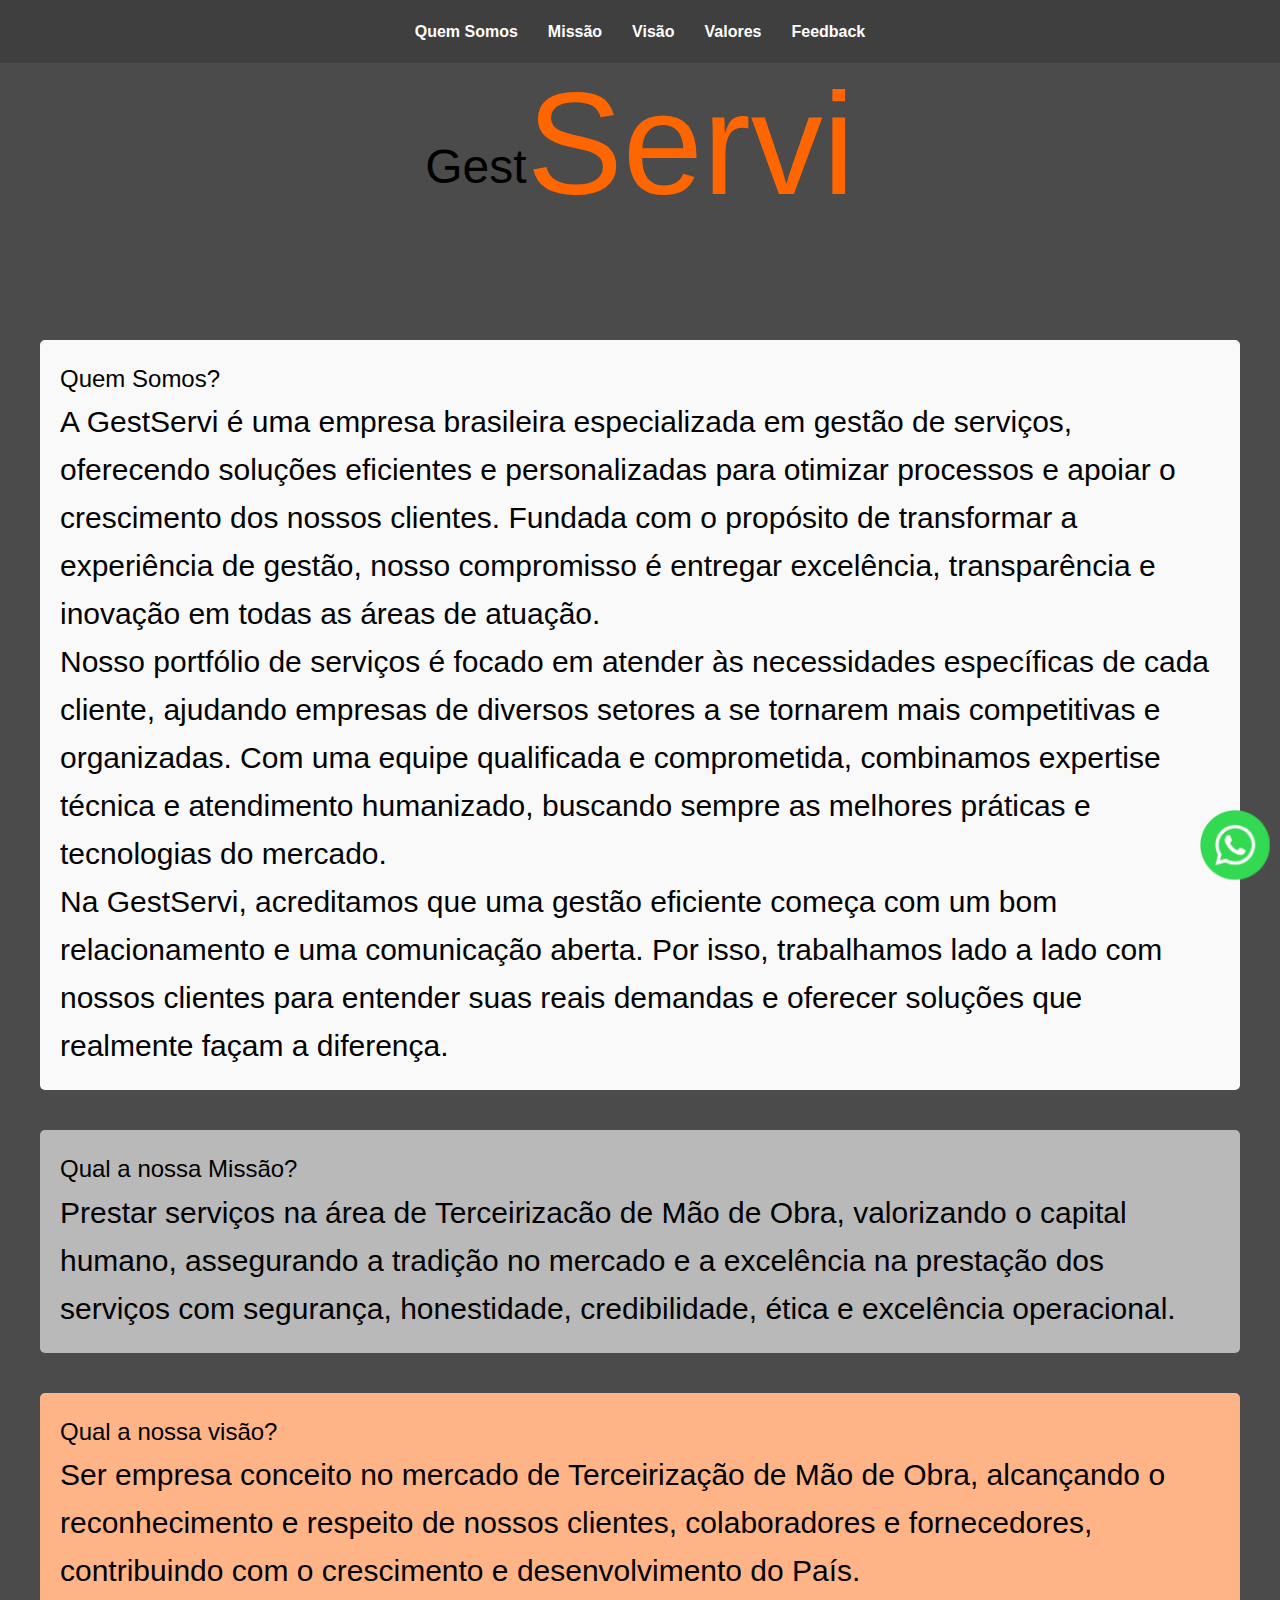
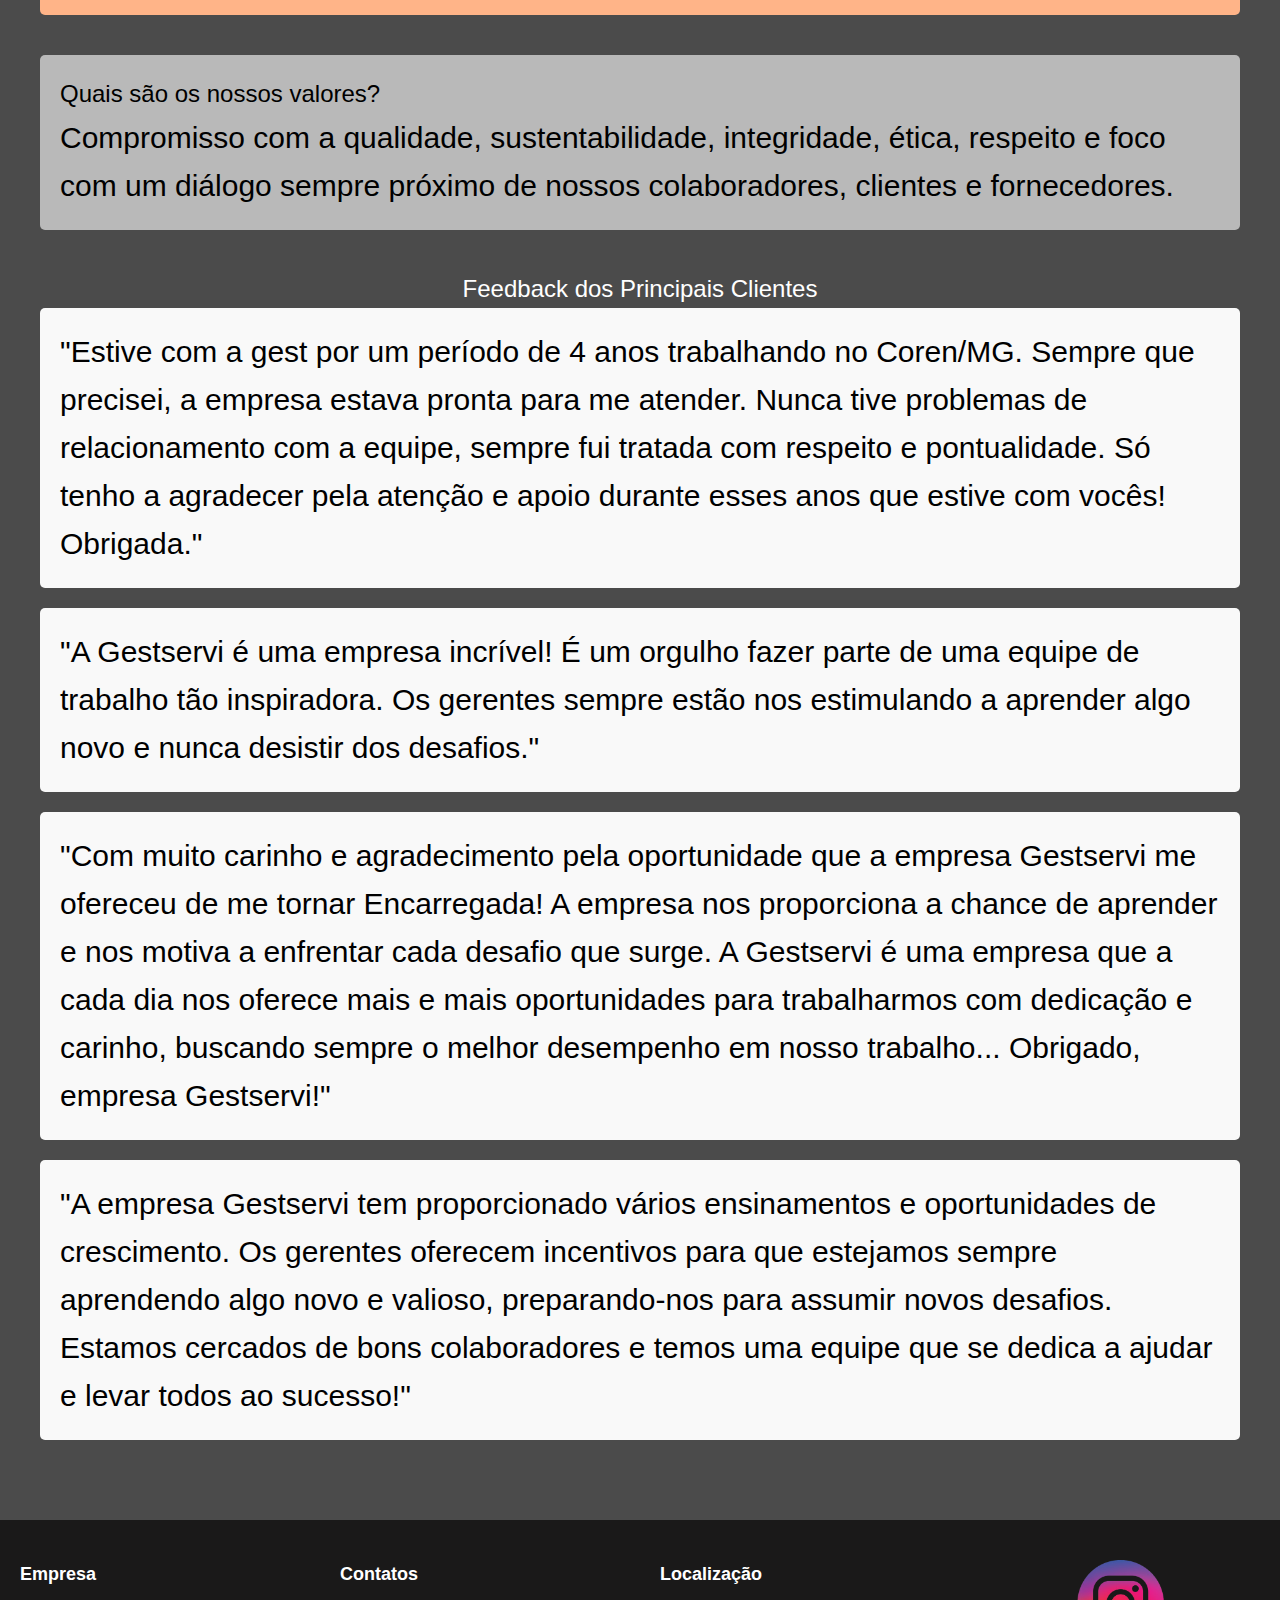
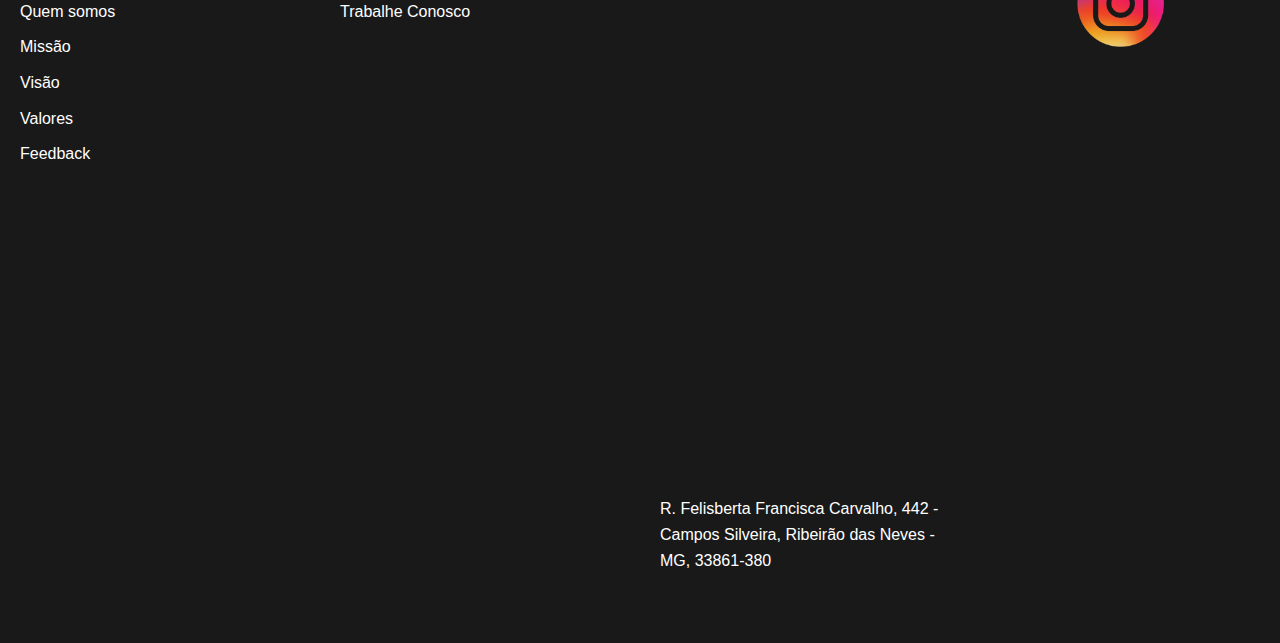
==== index.html @ 1151ab09 "Add files via upload" ====
<!DOCTYPE html>
<html lang="pt-br">
<head>
    <meta charset="UTF-8">
    <meta name="viewport" content="width=device-width, initial-scale=1.0">
    <link rel="stylesheet" href="style.css">
    <title>GESTSERVI</title>
</head>
<body>
    <nav>
                <ul>  
                    <li><a href="#quem-somos">Quem Somos</a></li>  
                    <li><a href="#missao">Missão</a></li>
                    <li><a href="#visao">Visão</a></li> 
                    <li><a href="#valores">Valores</a></li> 
                    <li><a href="#feedback">Feedback</a></li>
                </ul>
            </nav>
        
    <header> 
        <div class="container-logo">
                <!-- <img src="../_img/linkedin.png" alt="Logo GESTSERVI" class="logo"> -->
                 <h1 class="lg1">Gest<sub class="lg2">Servi</sub></h1> 
           </div>
    </header>

    <main>
        <section  id="quem-somos">
            <div class="container-quem">
                <h2>Quem Somos?</h2>
                <p>A GestServi é uma empresa brasileira especializada em gestão de serviços, oferecendo soluções eficientes e personalizadas para otimizar processos e apoiar o crescimento dos nossos clientes. Fundada com o propósito de transformar a experiência de gestão, nosso compromisso é entregar excelência, transparência e inovação em todas as áreas de atuação.</p>
                <p>Nosso portfólio de serviços é focado em atender às necessidades específicas de cada cliente, ajudando empresas de diversos setores a se tornarem mais competitivas e organizadas. Com uma equipe qualificada e comprometida, combinamos expertise técnica e atendimento humanizado, buscando sempre as melhores práticas e tecnologias do mercado.</p>    
                <p>Na GestServi, acreditamos que uma gestão eficiente começa com um bom relacionamento e uma comunicação aberta. Por isso, trabalhamos lado a lado com nossos clientes para entender suas reais demandas e oferecer soluções que realmente façam a diferença.</p>
            </div>
        </section>

        <section id="missao">
            <div class="container-missao">
                <h2>Qual a nossa Missão?</h2>
                <p>Prestar serviços na área de Terceirizacão de Mão de Obra, valorizando o capital humano, assegurando a tradição no mercado e a excelência na prestação dos serviços com segurança, honestidade, credibilidade, ética e excelência operacional.</p>
            </div>
        </section>

        <section id="visao">
            <div class="container-visao">
                <h2>Qual a nossa visão?</h2>
                <p>Ser empresa conceito no mercado de Terceirização de Mão de Obra, alcançando o reconhecimento e respeito de nossos clientes, colaboradores e fornecedores, contribuindo com o crescimento e desenvolvimento do País.</p>
            </div>
        </section>

        <section id="valores">
            <div class="container-valores">
                <h2>Quais são os nossos valores?</h2>
                <p>Compromisso com a qualidade, sustentabilidade, integridade, ética, respeito e foco com um diálogo sempre próximo de nossos colaboradores, clientes e fornecedores.</p>
            </div>
        </section>

        <section id="feedback">
            <div class="container">
                <h2 class="feed">Feedback dos Principais Clientes</h2>
                <article class="feedback-item">
                    <p>"Estive com a gest por um período de 4 anos trabalhando no Coren/MG. Sempre que precisei, a empresa estava pronta para me atender. Nunca tive problemas de relacionamento com a equipe, sempre fui tratada com respeito e pontualidade. Só tenho a agradecer pela atenção e apoio durante esses anos que estive com vocês! Obrigada."</p>
                </article>
                <article class="feedback-item">
                    <p>"A Gestservi é uma empresa incrível! É um orgulho fazer parte de uma equipe de trabalho tão inspiradora. Os gerentes sempre estão nos estimulando a aprender algo novo e nunca desistir dos desafios."</p>
                </article>
                <article class="feedback-item">
                    <p>"Com muito carinho e agradecimento pela oportunidade que a empresa Gestservi me ofereceu de me tornar Encarregada! A empresa nos proporciona a chance de aprender e nos motiva a enfrentar cada desafio que surge. A Gestservi é uma empresa que a cada dia nos oferece mais e mais oportunidades para trabalharmos com dedicação e carinho, buscando sempre o melhor desempenho em nosso trabalho... Obrigado, empresa Gestservi!"</p>
                </article>
                <article class="feedback-item">
                    <p>"A empresa Gestservi tem proporcionado vários ensinamentos e oportunidades de crescimento. Os gerentes oferecem incentivos para que estejamos sempre aprendendo algo novo e valioso, preparando-nos para assumir novos desafios. Estamos cercados de bons colaboradores e temos uma equipe que se dedica a ajudar e levar todos ao sucesso!"</p>
                </article>
                </section>
    </main>

    <footer>
        <div class="container">
            <div class="row">
                <div class="col">
                    <h4>Empresa</h4>
                    <ul>
                        <li><a href="#quem-somos">Quem somos</a></li>
                        <li><a href="#missao">Missão</a></li>
                        <li><a href="#visao">Visão</a></li>
                        <li><a href="#valores">Valores</a></li>
                        <li><a href="#feedback">Feedback</a></li>
                    </ul>
                </div>
                <div class="col">
                    <h4>Contatos</h4>
                    <ul>
                        <li><a href="contrato.html" target="_blank">Trabalhe Conosco</a></li>
                    </ul>
                </div>
                <div class="col">
                    <h4>Localização</h4>
                    <ul>
                        <li><iframe class="maps" src="https://www.google.com/maps/embed?pb=!1m18!1m12!1m3!1d475.37416870519826!2d-44.07452956203673!3d-19.775670346685224!2m3!1f0!2f0!3f0!3m2!1i1024!2i768!4f13.1!3m3!1m2!1s0xa68de4ee923ca5%3A0xcb88e73dce521c7d!2sGestservi!5e1!3m2!1spt-BR!2sbr!4v1728326213606!5m2!1spt-BR!2sbr" width="600" height="450" style="border:0;" allowfullscreen="" loading="lazy" referrerpolicy="no-referrer-when-downgrade"></iframe></li>
                        <li>R. Felisberta Francisca Carvalho, 442 - Campos Silveira, Ribeirão das Neves - MG, 33861-380</li>
                    </ul>
                </div>
                <div class="col">
                    <div class="social-media">
                        <a href="https://www.instagram.com/gestservi?igsh=NDZrbzR0d2Yxcmxi" target="_blank"> <i class="instagram"><img class="insta" src="insta.png"></i> </a>
                    </div>
                </div>
            </div>
        </div>
    </footer>
    <a class="whats" href="https://wa.me/5531998891244" target="_blank"><img class="whats" src="whats.png"></a>  
</body>
<script src="trp.js"></script>
</html>
---- style.css ----
/* Estilos básicos */

*{
    
    /* Remove as margens padrão */
    margin: 0;
    /* Remove o padding padrão */
    padding: 0;
    /* Define o modelo de caixa para incluir padding e borda no tamanho total */
    box-sizing: border-box;
}

body {
    font-family: 'Open Sans', sans-serif;
    background-color: #4b4b4b;
    line-height: 1.6;
}

header {
    /* ... seus estilos existentes ... */
    text-align: center; 
  }
  
  header h1 {
    font-size: 3em; 
    margin-top: 10px; 
  }
  
header h1 .lg1 { /* Estilos para a parte "Gest" do nome */
  font-size: 3.5em; 
  font-weight: bold; 
  color: rgb(77, 77, 77); /* Define a cor da parte "Gest" como laranja */
}
  
  header h1 .lg2 { /* Estilos para a parte "Servi" do nome */
    font-size: 3em; 
    font-weight: normal;
    color: #ff6600; /* Define a cor da parte "Servi" como cinza */
  }

h1, h2, h3, h4, h5, h6 {
    font-weight: 400;
}

a {
    color: #ffffff;
    text-decoration: none;
    transition: color 0.3s ease;
}

a:hover {
    color: #ff8d4b;
}

.container-quem {
    max-width: 1200px;
    margin: 0 auto;
    padding: 0 20px;
    background-color: #f9f9f9;
    padding: 20px;
    border-radius: 5px;
    margin-bottom: 20px;
}

.container-missao {
    max-width: 1200px;
    margin: 0 auto;
    padding: 0 20px;
    background-color: #b9b9b9;
    padding: 20px;
    border-radius: 5px;
    margin-bottom: 20px;
}

.container-visao {
    max-width: 1200px;
    margin: 0 auto;
    padding: 0 20px;
    background-color: #ffb488;
    padding: 20px;
    border-radius: 5px;
    margin-bottom: 20px;
}

.container-valores {
    max-width: 1200px;
    margin: 0 auto;
    padding: 0 20px;
    background-color: #b9b9b9;
    padding: 20px;
    border-radius: 5px;
    margin-bottom: 20px;
}



/* Header */
header {
    background-image: url("design.png");
    background-size: cover; /* Redimensiona a imagem para cobrir o header */
    background-position: center; /* Centraliza a imagem no header */
    position: relative;
    padding: 20px 0;
    height: 300px; /* Ajuste a altura do header para ver mais ou menos da imagem */
}

.logo {
    text-align: center;

    max-width: 100%;
}

.container-logo{
    text-align: center;
}

nav {
    text-align: center;
    background-color: rgb(63, 63, 63); /* Cor do menu alterada */
    display: flex; /* Define o menu como um flexbox */
    justify-content: center; /* Centraliza o conteúdo do menu */
    align-items: center; /* Centraliza verticalmente o conteúdo do menu */
    position: fixed; /* Define o elemento como fixo */
    top: 0; /* Posiciona o topo do elemento na parte superior da tela */
    width: 100%; /* Define a largura do elemento para ocupar toda a tela */
    z-index: 10; /* Define o nível de empilhamento para que o menu fique acima do conteúdo */
    height: 7%;
}

nav ul {
    list-style: none;
    padding: 0;
    margin: 0;
    display: flex; /* Define a lista como um flexbox */
    gap: 30px; /* Define um espaço entre os itens da lista */
}

nav li {
    display: inline-block; /* Mantém os itens da lista na mesma linha */
    margin-left: 0; /* Remove a margem esquerda dos itens da lista */
}

nav a {
    font-weight: 600;
    color: #fffefe; /* Cor do texto do menu */
}

/* Conteúdo */
main {
    padding: 40px 0;
}

section {
    margin-bottom: 40px;
}

.feed{
    text-align: center;
    color: white;
}

.feedback-item {
    max-width: 1200px;
    margin: 0 auto;
    padding: 0 20px;
    background-color: #f9f9f9;
    padding: 20px;
    border-radius: 5px;
    margin-bottom: 20px;
}

/* Footer */
footer {
    background-color: #1a1919;
    color: #fff;
    padding: 40px 0;
}

.row {
    display: flex;
    flex-wrap: wrap;
}

.col {
    width: 25%;
    padding: 0 20px;
    margin-bottom: 20px;
}

footer h4 {
    font-size: 18px;
    font-weight: 600;
    margin-bottom: 10px;
}

footer ul {
    list-style: none;
    padding: 0;
}

footer li {
    margin-bottom: 10px;
}

.social-media {
    text-align: center;
}

.social-media a {
    margin: 0 10px;
    font-size: 20px;
    color: #fff;
}

.social-media a:hover {
    color: #ff7a00;
}

@media (max-width: 800px) {
    /* Define a largura das colunas */
    .footer-col{
        width: 50%;
        /* Define a margem inferior */
        margin-bottom: 30px;
    }
}

/* Estilos responsivos para telas menores que 600px */
@media (max-width:600px) {
    /* Define a largura das colunas */
    .footer-col{
        width: 100%;
    }
}

.insta{
    height: 87px;
    width: 87px;
}

 /* Define a largura das colunas */
 .maps{
    width: 140%;
    /* Define a margem inferior */
    margin-bottom: 30px;
   
 }

/* Define um estilo para a classe 'whats' */
.whats {
    /* Define a posição como fixa */
    position: fixed;
    /* Define a posição inferior como 20 pixels */
    bottom: 20px;
    /* Define a posição direita como 10 pixels */
    right: 10px;
    /* Define a altura como 70 pixels */
    height: 70px;
    /* Define a largura como 70 pixels */
    width: 70px;
}

p {
    font-size: 30px;
    font-weight: 400;
}

nav.scrolled {
    background-color: rgba(63, 63, 63, 0.5); /* Define a cor do menu com transparência */
  }
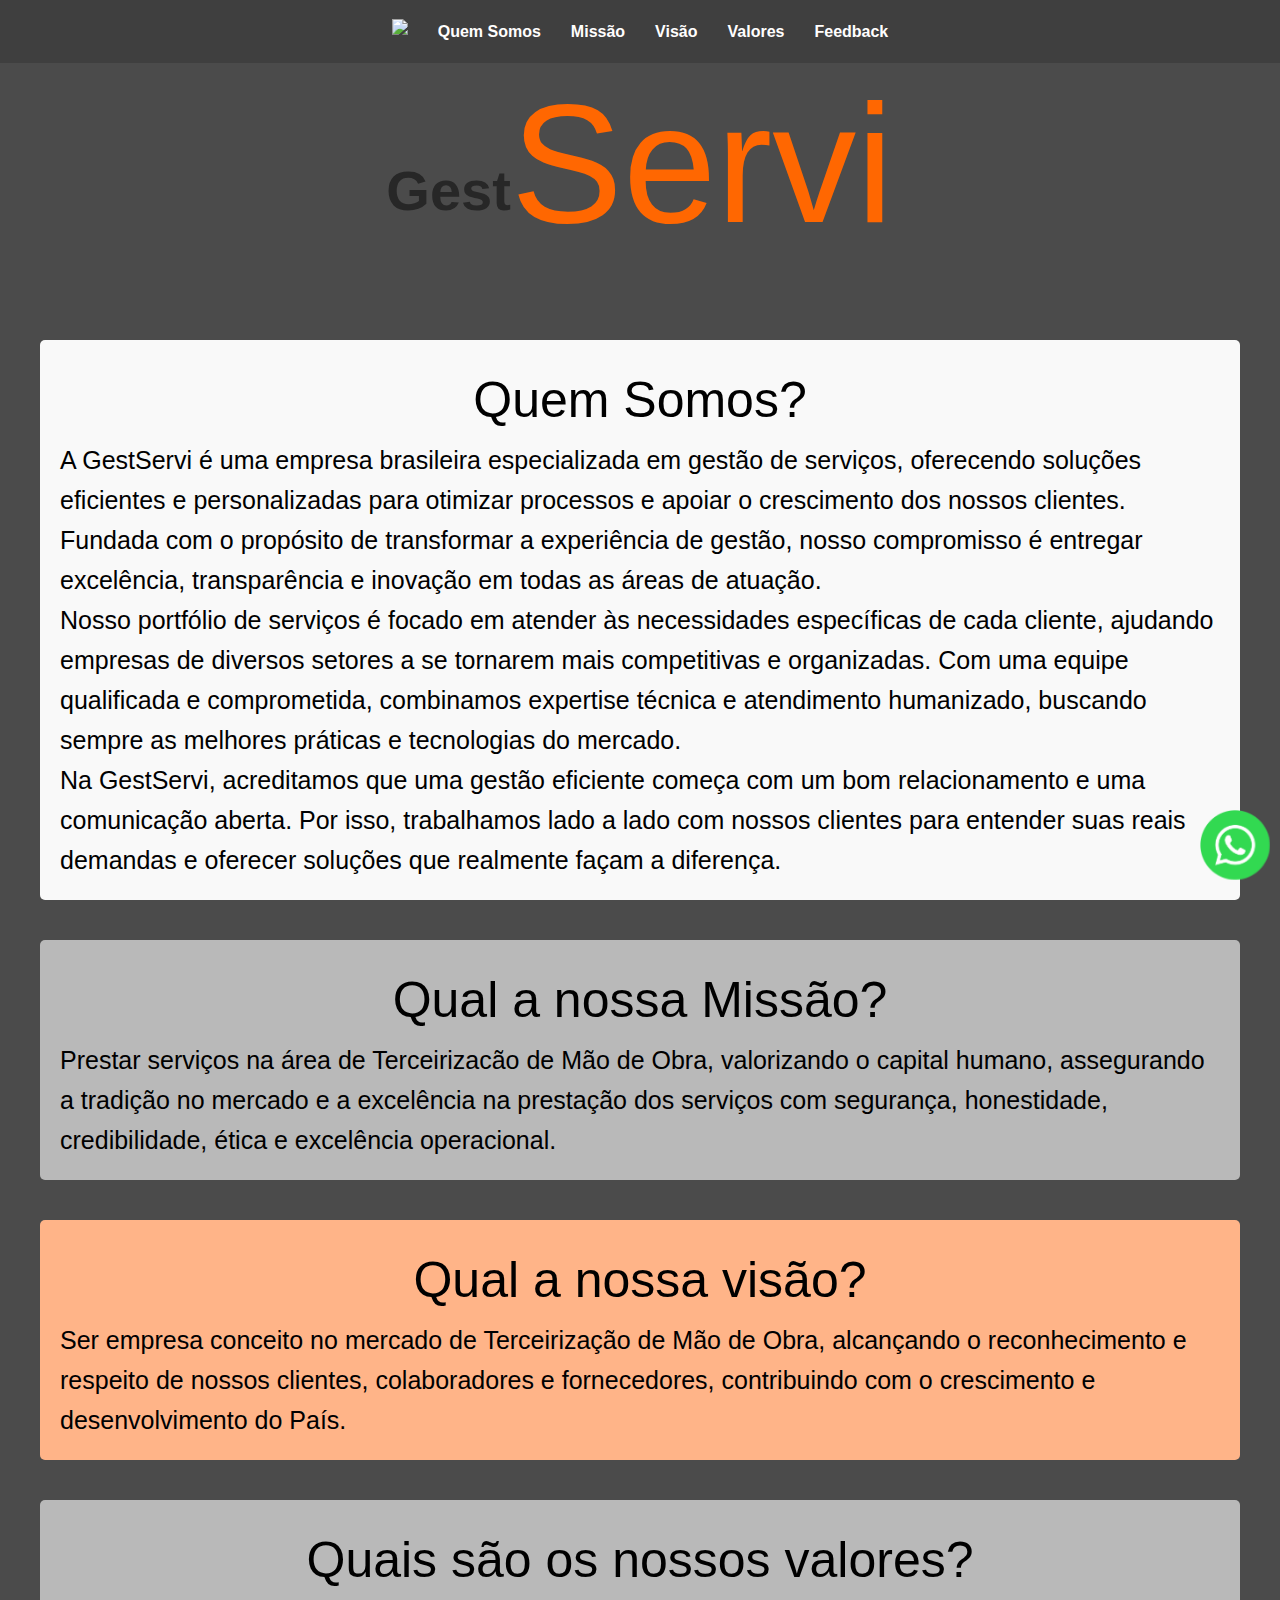
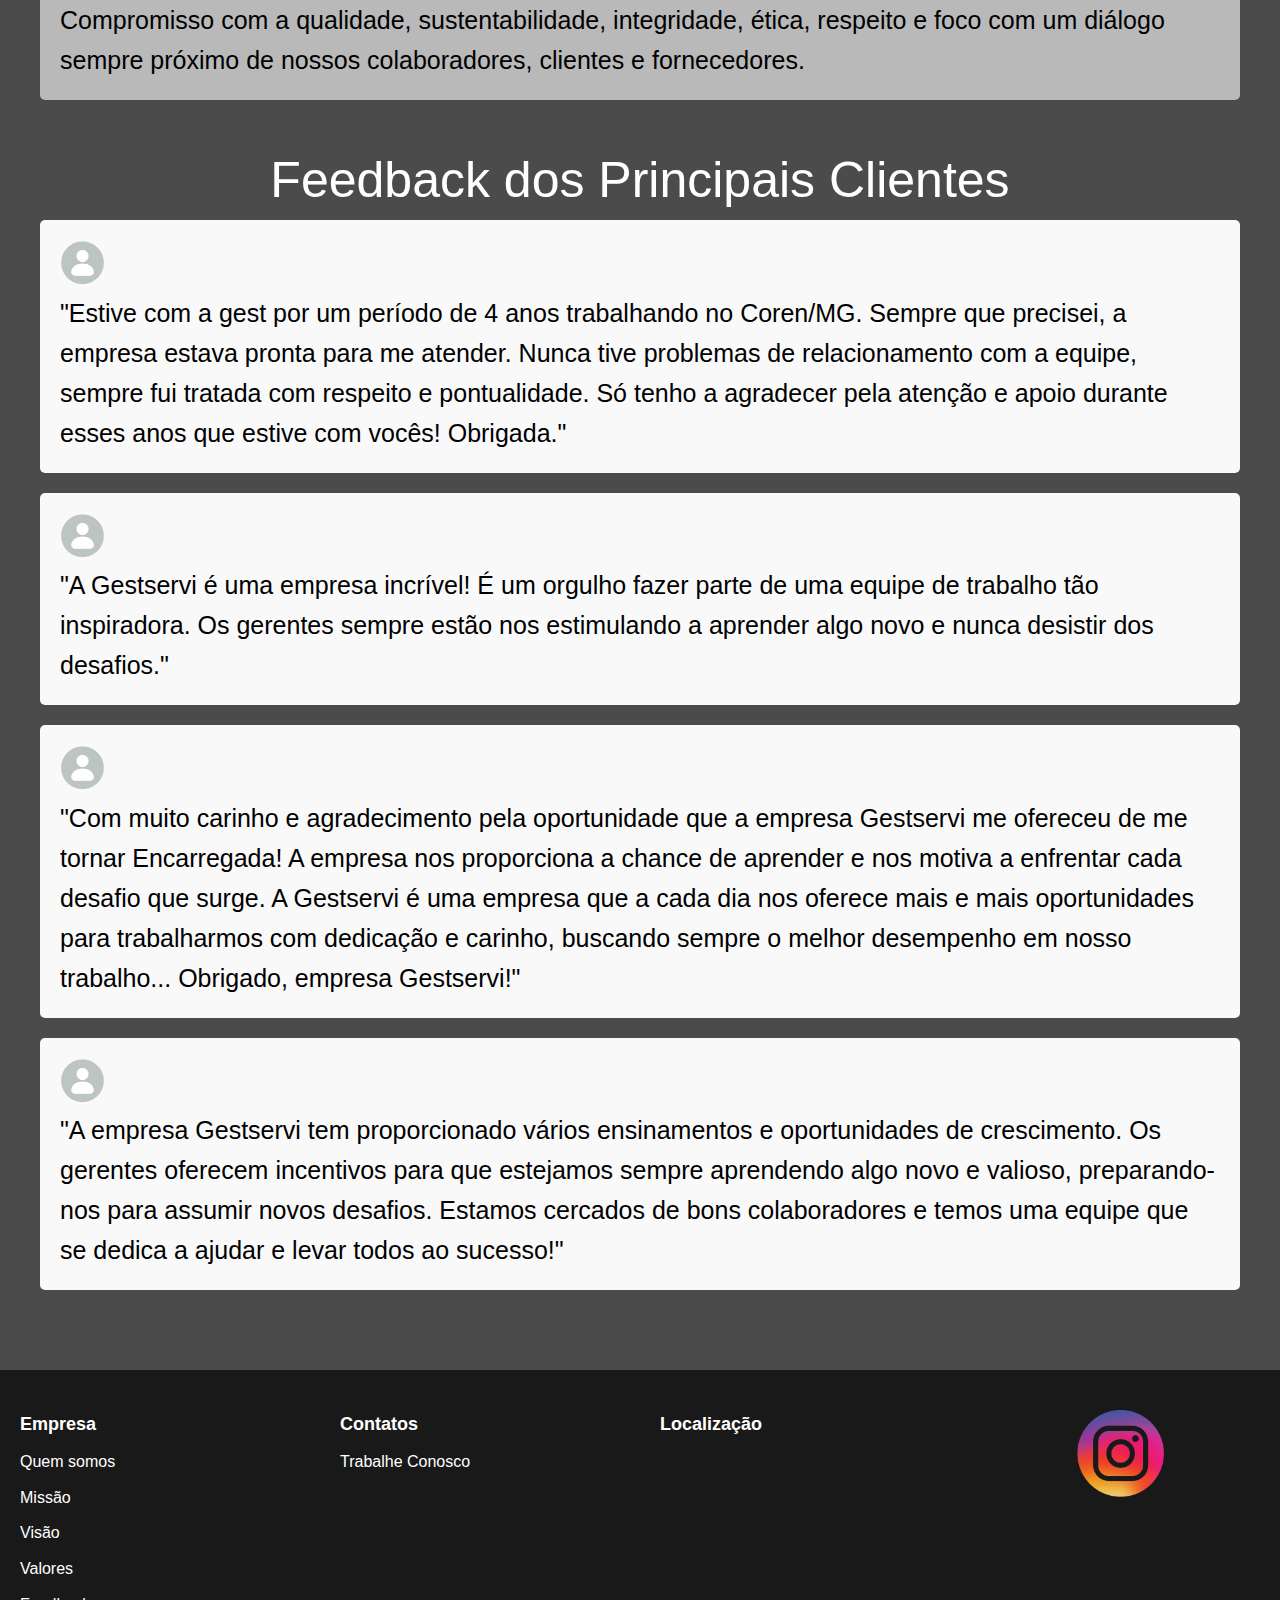
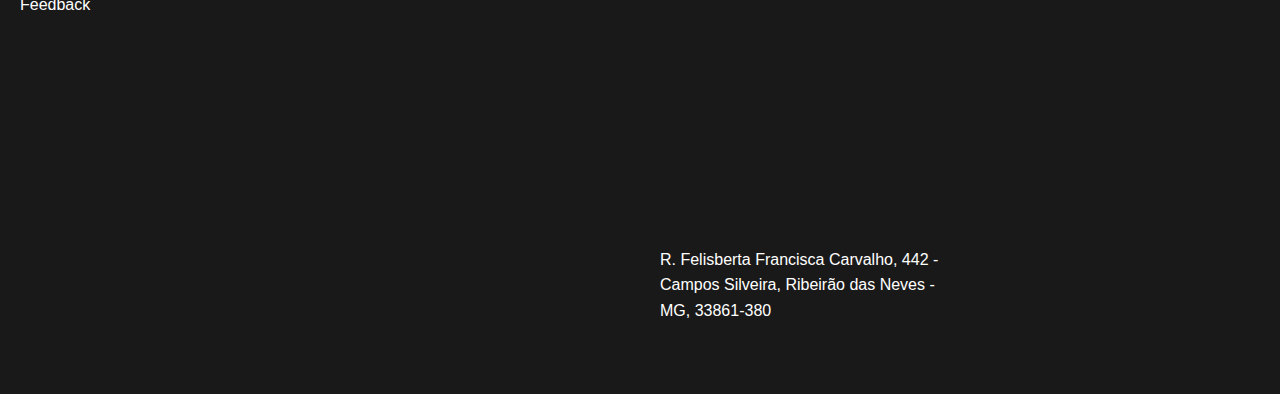
==== commit 78086793: "Add files via upload" ====
--- a/index.html
+++ b/index.html
@@ -8,7 +8,8 @@
 </head>
 <body>
     <nav>
-                <ul>  
+                <ul>    
+                    <img src="img.png">
                     <li><a href="#quem-somos">Quem Somos</a></li>  
                     <li><a href="#missao">Missão</a></li>
                     <li><a href="#visao">Visão</a></li> 
@@ -59,15 +60,19 @@
             <div class="container">
                 <h2 class="feed">Feedback dos Principais Clientes</h2>
                 <article class="feedback-item">
+                    <img class="anonimo" src="anonimo.png">
                     <p>"Estive com a gest por um período de 4 anos trabalhando no Coren/MG. Sempre que precisei, a empresa estava pronta para me atender. Nunca tive problemas de relacionamento com a equipe, sempre fui tratada com respeito e pontualidade. Só tenho a agradecer pela atenção e apoio durante esses anos que estive com vocês! Obrigada."</p>
                 </article>
                 <article class="feedback-item">
+                    <img class="anonimo" src="anonimo.png">
                     <p>"A Gestservi é uma empresa incrível! É um orgulho fazer parte de uma equipe de trabalho tão inspiradora. Os gerentes sempre estão nos estimulando a aprender algo novo e nunca desistir dos desafios."</p>
                 </article>
                 <article class="feedback-item">
+                    <img class="anonimo" src="anonimo.png">
                     <p>"Com muito carinho e agradecimento pela oportunidade que a empresa Gestservi me ofereceu de me tornar Encarregada! A empresa nos proporciona a chance de aprender e nos motiva a enfrentar cada desafio que surge. A Gestservi é uma empresa que a cada dia nos oferece mais e mais oportunidades para trabalharmos com dedicação e carinho, buscando sempre o melhor desempenho em nosso trabalho... Obrigado, empresa Gestservi!"</p>
                 </article>
                 <article class="feedback-item">
+                    <img class="anonimo" src="anonimo.png">
                     <p>"A empresa Gestservi tem proporcionado vários ensinamentos e oportunidades de crescimento. Os gerentes oferecem incentivos para que estejamos sempre aprendendo algo novo e valioso, preparando-nos para assumir novos desafios. Estamos cercados de bons colaboradores e temos uma equipe que se dedica a ajudar e levar todos ao sucesso!"</p>
                 </article>
                 </section>
@@ -95,7 +100,7 @@
                 <div class="col">
                     <h4>Localização</h4>
                     <ul>
-                        <li><iframe class="maps" src="https://www.google.com/maps/embed?pb=!1m18!1m12!1m3!1d475.37416870519826!2d-44.07452956203673!3d-19.775670346685224!2m3!1f0!2f0!3f0!3m2!1i1024!2i768!4f13.1!3m3!1m2!1s0xa68de4ee923ca5%3A0xcb88e73dce521c7d!2sGestservi!5e1!3m2!1spt-BR!2sbr!4v1728326213606!5m2!1spt-BR!2sbr" width="600" height="450" style="border:0;" allowfullscreen="" loading="lazy" referrerpolicy="no-referrer-when-downgrade"></iframe></li>
+                        <li><iframe class="maps" src="https://www.google.com/maps/embed?pb=!1m18!1m12!1m3!1d475.37416870519826!2d-44.07452956203673!3d-19.775670346685224!2m3!1f0!2f0!3f0!3m2!1i1024!2i768!4f13.1!3m3!1m2!1s0xa68de4ee923ca5%3A0xcb88e73dce521c7d!2sGestservi!5e1!3m2!1spt-BR!2sbr!4v1728326213606!5m2!1spt-BR!2sbr" width="380" height="380" style="border:0;" allowfullscreen="" loading="lazy" referrerpolicy="no-referrer-when-downgrade"></iframe></li>
                         <li>R. Felisberta Francisca Carvalho, 442 - Campos Silveira, Ribeirão das Neves - MG, 33861-380</li>
                     </ul>
                 </div>
--- a/style.css
+++ b/style.css
@@ -26,16 +26,21 @@
     margin-top: 10px; 
   }
   
-header h1 .lg1 { /* Estilos para a parte "Gest" do nome */
+.lg1 { /* Estilos para a parte "Gest" do nome */
   font-size: 3.5em; 
   font-weight: bold; 
-  color: rgb(77, 77, 77); /* Define a cor da parte "Gest" como laranja */
+  color: rgb(39, 39, 39); /* Define a cor da parte "Gest" como laranja */
 }
   
-  header h1 .lg2 { /* Estilos para a parte "Servi" do nome */
+.lg2 { /* Estilos para a parte "Servi" do nome */
     font-size: 3em; 
     font-weight: normal;
-    color: #ff6600; /* Define a cor da parte "Servi" como cinza */
+    color: #ff6701; /* Define a cor da parte "Servi" como cinza */
+  }
+
+  h2 {
+    font-size: 50px;
+    text-align: center;
   }
 
 h1, h2, h3, h4, h5, h6 {
@@ -237,14 +242,6 @@
     height: 87px;
     width: 87px;
 }
-
- /* Define a largura das colunas */
- .maps{
-    width: 140%;
-    /* Define a margem inferior */
-    margin-bottom: 30px;
-   
- }
 
 /* Define um estilo para a classe 'whats' */
 .whats {
@@ -261,8 +258,13 @@
 }
 
 p {
-    font-size: 30px;
+    font-size: 25px;
     font-weight: 400;
+}
+
+.anonimo {
+    height: 45px;
+    width: 45px;
 }
 
 nav.scrolled {
